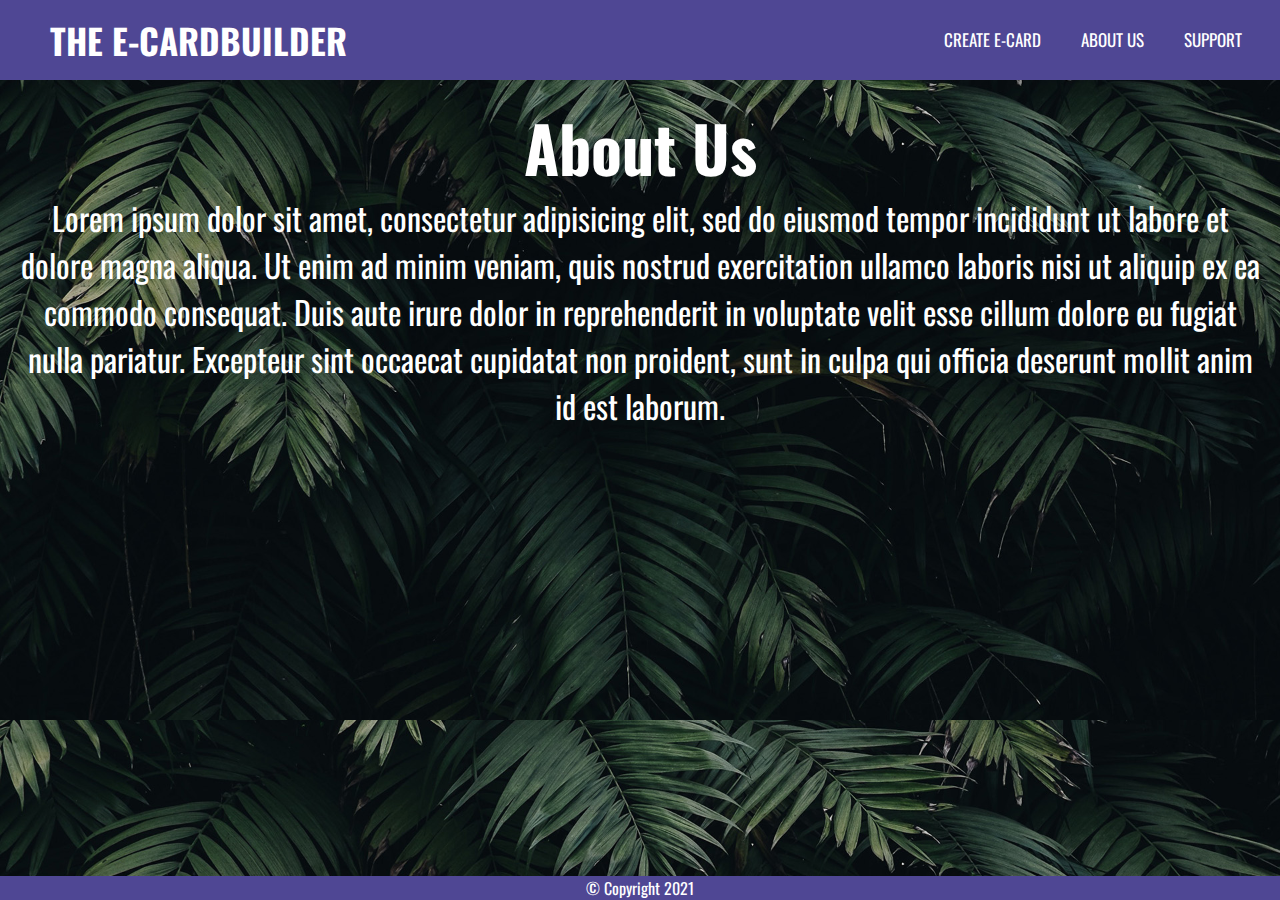
==== aboutus.html @ b6720fc0 "Renamed "Test" to "About Us" in the navigation bar" ====
<!DOCTYPE html>
<html lang="en" dir="ltr">
  <head>
    <meta charset="utf-8">
    <meta name="viewport" content="width=device-width, initial-scale=1.0">
    <link rel="stylesheet" href="aboutus.css">
    <link rel="icon" href="Media/Icons/Favicon1.png">
    <title>About Us</title>
  </head>
  <body>
    <nav>
      <label class="logo"><a href="index.html">THE E-CARDBUILDER</a></label>
      <ul>
        <li><a href="e-card.html">Create E-Card</a></li>
        <li><a href="aboutus.html">About Us</a></li>
        <li><a href="#">Support</a></li>
      </ul>
      <div id="content">
        <!-- Article -->
        <article>
          <h1>About Us</h1>
            <p>Lorem ipsum dolor sit amet, consectetur adipisicing elit, sed do eiusmod tempor incididunt ut labore et dolore magna aliqua. Ut enim ad minim veniam, quis nostrud exercitation ullamco laboris nisi ut aliquip ex ea commodo consequat. Duis aute irure dolor in reprehenderit in voluptate velit esse cillum dolore eu fugiat nulla pariatur. Excepteur sint occaecat cupidatat non proident, sunt in culpa qui officia deserunt mollit anim id est laborum.</p>
        </article>
        <!-- Footer -->
        <footer>© Copyright 2021</footer>
      </div>
    </nav>
  </body>
</html>
---- aboutus.css ----
/* Google Fonts */
@import url('https://fonts.googleapis.com/css2?family=Oswald:wght@300&display=swap');

/* Webpage Base */

*{
  list-style: none;
  text-decoration: none;
  padding: 0px;
  margin: 0px;
}

body{
  font-family: 'Oswald',sans-serif;
  background-image: url("Media/Images/leaf.jpg");
  background-size: cover;
}

/* Navigation Bar */

nav{
  background: #4f4794;
  height: 80px;
}

label.logo{
  color: white;
  font-size: 35px;
  line-height: 80px;
  padding: 0 50px;
  font-weight: bold;
}

label.logo a{
  color: white;
}

nav ul{
  float: right;
  margin-right: 20px;
}

nav ul li{
  display: inline-block;
  line-height: 80px;
  margin: 0 5px;
}

nav ul li a{
  color: white;
  font-size: 17px;
  padding: 7px 13px;
  border-radius: 3px;
  text-transform: uppercase;
}

nav ul li:hover{
  background-color: #36393E;
  border-bottom: : solid 1px transparent;
}

/* Homepage Content */
#content{
  color: white;
  padding: 10px;
  margin: 10px;
}

article{
  text-align: center;
  font-size: 2em;
}

footer{
  text-align: center;
  position: fixed;
  width: 100%;
  left: 0;
  bottom: 0;
  background-color: #4f4794;
}
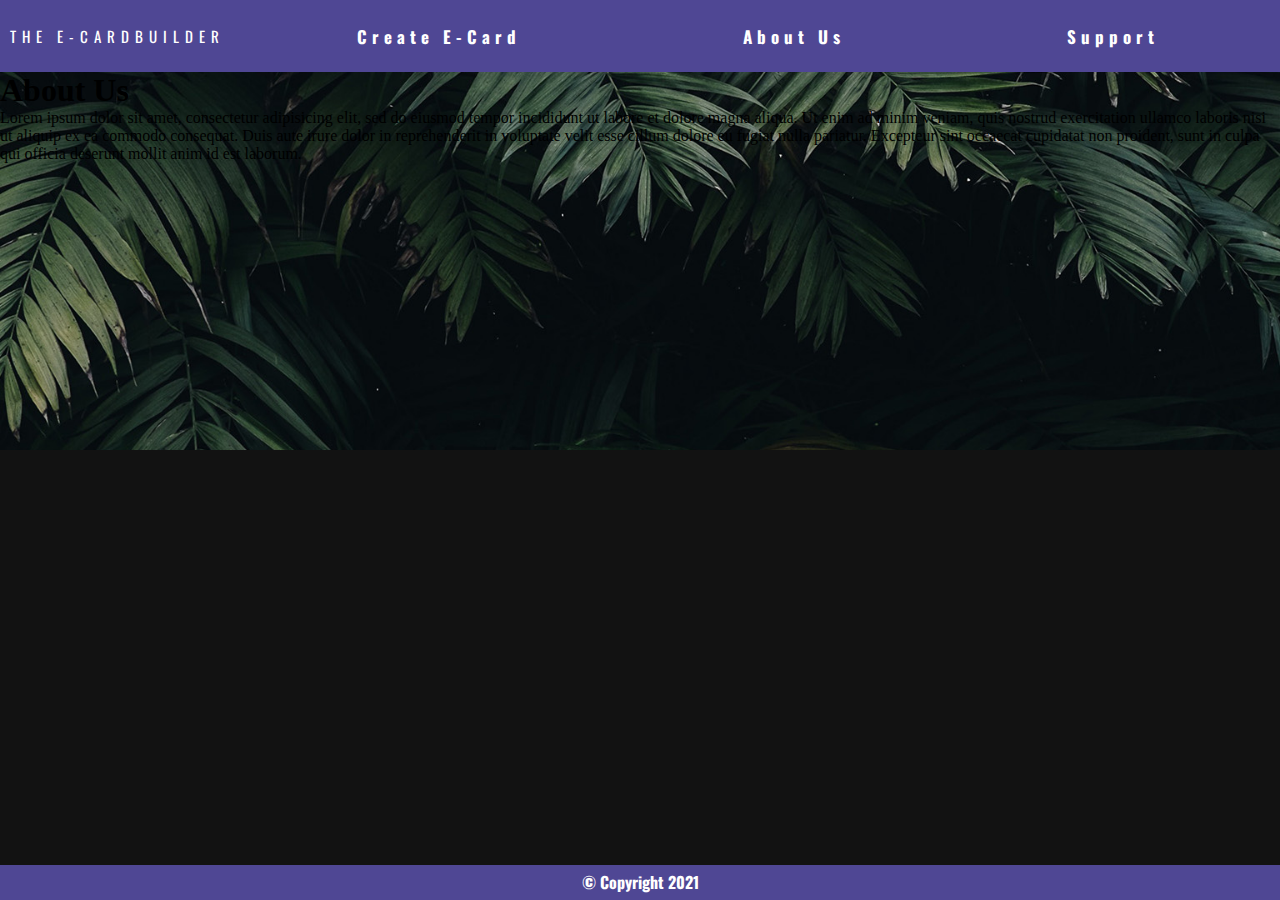
==== commit cf4724ab: "Overhauled About Us Webpage (WIP)" ====
--- a/aboutus.html
+++ b/aboutus.html
@@ -3,27 +3,34 @@
   <head>
     <meta charset="utf-8">
     <meta name="viewport" content="width=device-width, initial-scale=1.0">
-    <link rel="stylesheet" href="aboutus.css">
+    <link rel="stylesheet" type="text/css" href="aboutus.css" media="screen">
     <link rel="icon" href="Media/Icons/Favicon1.png">
     <title>About Us</title>
   </head>
   <body>
+    <script src="aboutus.js"></script>
     <nav>
       <label class="logo"><a href="index.html">THE E-CARDBUILDER</a></label>
-      <ul>
+      <ul class="nav-links">
         <li><a href="e-card.html">Create E-Card</a></li>
         <li><a href="aboutus.html">About Us</a></li>
         <li><a href="#">Support</a></li>
       </ul>
-      <div id="content">
-        <!-- Article -->
-        <article>
-          <h1>About Us</h1>
-            <p>Lorem ipsum dolor sit amet, consectetur adipisicing elit, sed do eiusmod tempor incididunt ut labore et dolore magna aliqua. Ut enim ad minim veniam, quis nostrud exercitation ullamco laboris nisi ut aliquip ex ea commodo consequat. Duis aute irure dolor in reprehenderit in voluptate velit esse cillum dolore eu fugiat nulla pariatur. Excepteur sint occaecat cupidatat non proident, sunt in culpa qui officia deserunt mollit anim id est laborum.</p>
-        </article>
-        <!-- Footer -->
-        <footer>© Copyright 2021</footer>
+      <div class = "hamburgerbutton">
+        <div class="line1"></div>
+        <div class="line2"></div>
+        <div class="line3"></div>
       </div>
+      <div id="backgroundpic">
+      </div>
+      <!-- Footer -->
     </nav>
+    <article>
+      <h1>About Us</h1>
+        <p>Lorem ipsum dolor sit amet, consectetur adipisicing elit, sed do eiusmod tempor incididunt ut labore et dolore magna aliqua. Ut enim ad minim veniam, quis nostrud exercitation ullamco laboris nisi ut aliquip ex ea commodo consequat. Duis aute irure dolor in reprehenderit in voluptate velit esse cillum dolore eu fugiat nulla pariatur. Excepteur sint occaecat cupidatat non proident, sunt in culpa qui officia deserunt mollit anim id est laborum.</p>
+    </article>
+    <footer>
+      <p id="copyright"> © Copyright 2021 </p>
+    </footer>
   </body>
 </html>
--- a/aboutus.css
+++ b/aboutus.css
@@ -1,81 +1,304 @@
-/* Google Fonts */
+/*Imported fonts*/
 @import url('https://fonts.googleapis.com/css2?family=Oswald:wght@300&display=swap');
 
-/* Webpage Base */
-
 *{
+  margin: 0px;
+  padding: 0px;
+  box-sizing: border-box;
+}
+
+html{
+  scroll-behavior: smooth;
+}
+
+body{
+  /* Body content to dark mode color */
+  background-color:#121212;
+}
+
+nav{
+  /* adjust the texts/links on nav bar */
+  display: flex;
+  /* justify the texts on nav bar */
+  justify-content: space-around;
+  /* align all texts/links in nav to center */
+  align-items: center;
+  /* adjustment of nav bar height */
+  min-height: 8vh;
+  /* nav bar color to purple */
+  background-color: #4f4794;
+  /* font used by the nav bar */
+  font-family: 'Oswald', sans-serif;
+}
+
+nav ul li{
+  padding: 7px 13px;
+  border-radius: 3px;
+}
+nav ul li:hover{
+  border-bottom: : solid 1px transparent;
+  background-color: #36393E;
+}
+
+.logo{
+  border-style: none;
+  /* text color */
+  color: white;
+  /* Make all logo texts uppercase */
+  text-transform: : uppercase;
+  /* adjust each letter text from each other */
+  letter-spacing: 6px;
+  /* Text font size */
+  font-size: 15px;
+}
+
+.logo a{
+  /* color to hide/mask hyperlink */
+  color: white;
+  text-decoration: none;
+}
+
+.nav-links{
+  /* adjust the links/texts in row*/
+  display: flex;
+  /* links color */
+  background-color: #4f4794;
+  justify-content: space-around;
+  /* adjust width in percent for flexibility */
+  width: 80%;
+}
+
+.nav-links li{
+  /* hide/remove the bullet on link on nav bar */
   list-style: none;
-  text-decoration: none;
-  padding: 0px;
-  margin: 0px;
-}
-
-body{
-  font-family: 'Oswald',sans-serif;
+}
+
+.nav-links a{
+  color: white;
+  text-decoration: none;
+  letter-spacing: 5px;
+  font-weight: bold;
+  font-size: 17px;
+}
+
+div p{
+  display: flex;
+  justify-content: center;
+  align-items: center;
+  text-align: center;
+}
+
+#backgroundpic{
+  display: block;
+  position: absolute;
+  background-repeat: no-repeat;
   background-image: url("Media/Images/leaf.jpg");
   background-size: cover;
-}
-
-/* Navigation Bar */
-
-nav{
-  background: #4f4794;
-  height: 80px;
-}
-
-label.logo{
-  color: white;
-  font-size: 35px;
-  line-height: 80px;
-  padding: 0 50px;
+  background-position: center;
+  background-attachment: fixed;
+  background-color: black;
+  height: 92%;
+  width: 100%;
+  /* opacity: 0.3; */
+  overflow: hidden;
+  z-index: -1;
+}
+
+#title{
+  color: white;
+  text-decoration: none;
+  position: relative;
+  font-size: 50px;
+  font-family: 'Oswald', sans-serif;
   font-weight: bold;
 }
 
-label.logo a{
-  color: white;
-}
-
-nav ul{
-  float: right;
-  margin-right: 20px;
-}
-
-nav ul li{
-  display: inline-block;
-  line-height: 80px;
-  margin: 0 5px;
-}
-
-nav ul li a{
-  color: white;
-  font-size: 17px;
+#desc{
+  color: white;
+  text-decoration: none;
+  position: relative;
+  font-size: 30px;
+  font-family: 'Oswald', sans-serif;
+  margin: auto;
+  max-width: 960px;
+}
+
+.imagebox{
+  display:grid;
+  color: grey;
+  grid-gap: 60px;
+  grid-template-areas:
+  "one two three";
+  width: 1024px;
+  height: 641px;
+  margin-left: auto;
+  margin-right: auto;
+  margin-top: 225px;
+  }
+
+.imagebox a{
+  color: white;
+  text-decoration: none;
+  letter-spacing: 1px;
   padding: 7px 13px;
-  border-radius: 3px;
-  text-transform: uppercase;
-}
-
-nav ul li:hover{
+  border-radius: 5px;
+  font-family: 'Oswald', sans-serif;
+  text-align: center;
+  bottom: 0px;
+}
+.imagebox a:hover{
+  border-bottom: : solid 1px transparent;
   background-color: #36393E;
-  border-bottom: : solid 1px transparent;
-}
-
-/* Homepage Content */
-#content{
-  color: white;
-  padding: 10px;
-  margin: 10px;
-}
-
-article{
-  text-align: center;
-  font-size: 2em;
+}
+
+.imagebox img{
+  width: 250px;
+  height: 350px;
+  margin-top: 10px;
+  text-align: center;
+}
+
+.box1,.box2,.box3{
+  border: solid 3px;
+  width: 300px;
+  height: 400px;
+  text-align: center;
 }
 
 footer{
-  text-align: center;
   position: fixed;
+  height: 35px;
   width: 100%;
-  left: 0;
+  background-color: #4f4794;
   bottom: 0;
-  background-color: #4f4794;
-}
+}
+
+p#copyright{
+  positon: absolute;
+  line-height: 35px;
+  width: 100%;
+  font-family: 'Oswald', sans-serif;
+  font-weight: bold;
+  color: white;
+  text-align: center;
+  bottom: 0;
+}
+
+/* For responsive website device */
+.hamburgerbutton div{
+  width: 25px;
+  height: 3px;
+  background-color: white;
+  margin: 5px;
+  transition: all 0.3s ease;
+}
+
+/* hamburger button for smaller devices */
+.hamburgerbutton{
+  /* to hide hamburger button when on normal display */
+  display: none;
+  /* change mouse to hand pointer when hover over the button */
+  cursor: pointer;
+}
+
+/* responsive web design for small devices */
+@media screen and(max-width: 1024px){
+  .nav-links{
+    width: 50%;
+  }
+}
+
+/* responsive web design for small devices */
+@media screen and (max-width: 600px) {
+  body{
+    /* hide horizontal scrollbar that exceed the max width above */
+    overflow-x: hidden;
+  }
+
+  #backgroundpic{
+    background-image: none;
+    background-color: #121212;
+  }
+
+
+
+  .nav-links .hamburgerbutton{
+    position: fixed;
+  }
+
+  .nav-links{
+    /* moves the links inside hamburger */
+    position: fixed;
+    right: 0px;
+    height: 100%;
+    top: 0vh;
+    background-color: #4f4794;
+    display: flex;
+    flex-direction: column;
+    align-items: center;
+    width: 35%;
+    transform: translateX(100%);
+    transition: transform 0.5s ease-in;
+  }
+
+  .nav-links li{
+    opacity: 0;
+  }
+
+  .hamburgerbutton{
+    /* to make hamburger button visible on responsive mode */
+    display: block;
+  }
+
+  .imagebox{
+    display: flex;
+    flex-direction: column;
+    justify-content: center;
+    width: 700px;
+    height: 800px;
+    align-items: center;
+    margin-top: 520px;
+    margin-right: 320px;
+    grid-gap: 20px;
+  }
+
+  .box1,.box2{
+    margin-right: 320px;
+    height: 800px;
+    width: 300px;
+  }
+
+  .box3{
+    margin-right: 320px;
+    height: 800px;
+    width: 300px;
+    bottom: 0px;
+  }
+}
+
+.nav-active{
+  transform: translateX(0%);
+  }
+
+@keyframes navLinkFade {
+    from{
+      opacity: 0;
+      transform: translateX(50px);
+  }
+    to{
+      opacity: 1;
+      transform: translateX(0px);
+  }
+}
+
+.button .line1{
+  transform: rotate(-45deg) translate(-5px,6px);
+}
+
+.button .line2{
+opacity: 0;
+}
+
+.button .line3{
+  transform: rotate(45deg) translate(-5px,-6px);
+}
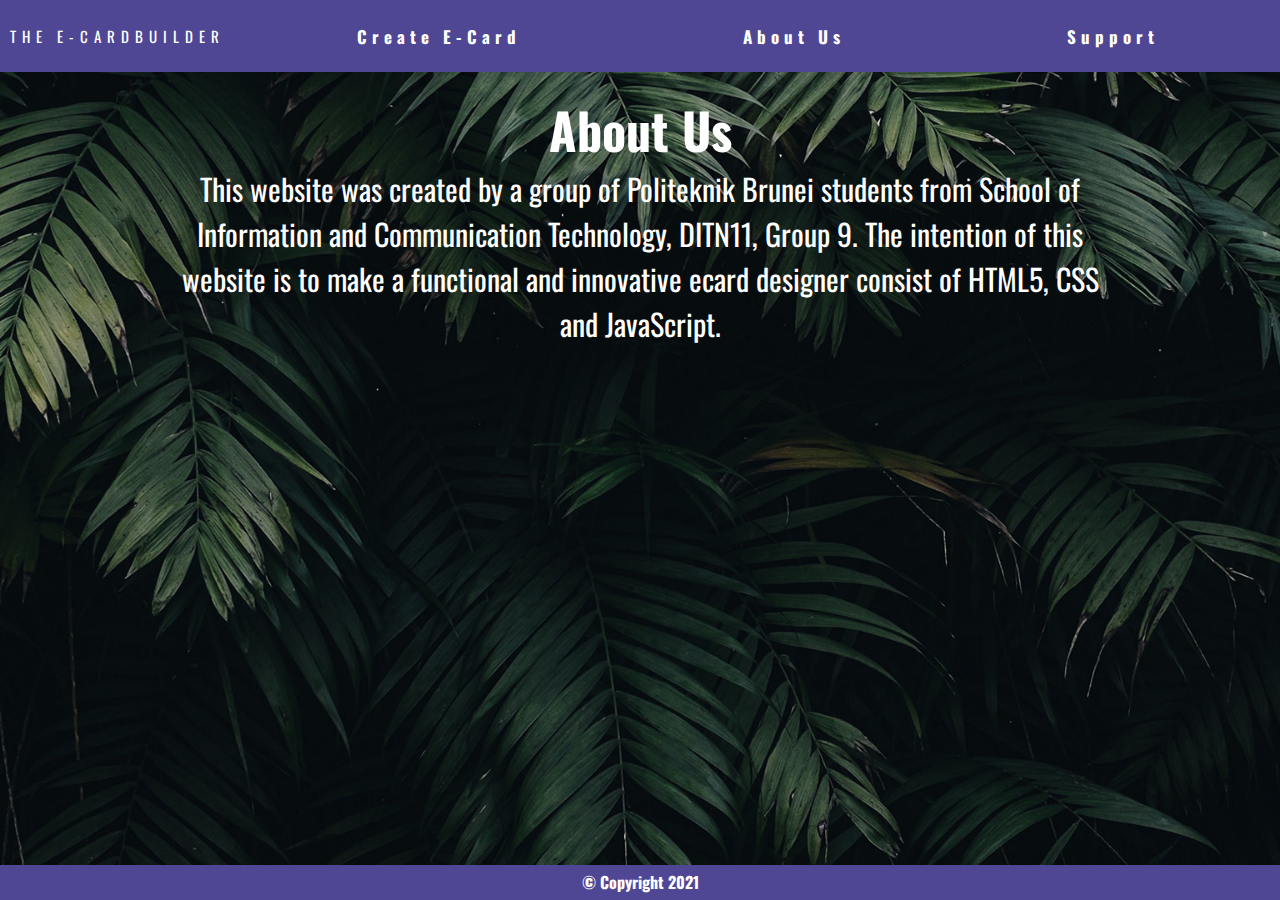
==== commit 388a02fc: "Updated About Us Webpage (WIP)" ====
--- a/aboutus.html
+++ b/aboutus.html
@@ -20,15 +20,20 @@
         <div class="line1"></div>
         <div class="line2"></div>
         <div class="line3"></div>
+      <!-- </div>
+      <div id="backgroundpic"> -->
       </div>
-      <div id="backgroundpic">
-      </div>
-      <!-- Footer -->
     </nav>
     <article>
-      <h1>About Us</h1>
-        <p>Lorem ipsum dolor sit amet, consectetur adipisicing elit, sed do eiusmod tempor incididunt ut labore et dolore magna aliqua. Ut enim ad minim veniam, quis nostrud exercitation ullamco laboris nisi ut aliquip ex ea commodo consequat. Duis aute irure dolor in reprehenderit in voluptate velit esse cillum dolore eu fugiat nulla pariatur. Excepteur sint occaecat cupidatat non proident, sunt in culpa qui officia deserunt mollit anim id est laborum.</p>
+      <h1 id="title">About Us</h1>
+        <p id="desc">This website was created by a group of Politeknik Brunei
+          students from School of Information and Communication Technology,
+           DITN11, Group 9. The intention of this website is to make a
+         functional and innovative ecard designer consist of HTML5, CSS
+        and JavaScript.</p>
+        <p></p>
     </article>
+    <!-- Footer -->
     <footer>
       <p id="copyright"> © Copyright 2021 </p>
     </footer>
--- a/aboutus.css
+++ b/aboutus.css
@@ -13,6 +13,11 @@
 
 body{
   /* Body content to dark mode color */
+  background-image: url("Media/Images/leaf.jpg");
+  background-repeat: no-repeat;
+  background-size: cover;
+  background-position: center;
+  background-attachment: fixed;
   background-color:#121212;
 }
 
@@ -88,7 +93,7 @@
   text-align: center;
 }
 
-#backgroundpic{
+/* #backgroundpic{
   display: block;
   position: absolute;
   background-repeat: no-repeat;
@@ -99,10 +104,9 @@
   background-color: black;
   height: 92%;
   width: 100%;
-  /* opacity: 0.3; */
   overflow: hidden;
   z-index: -1;
-}
+} */
 
 #title{
   color: white;
@@ -302,3 +306,12 @@
 .button .line3{
   transform: rotate(45deg) translate(-5px,-6px);
 }
+
+article{
+  font-family: 'Oswald', sans-serif;
+  max-width: 960px;
+  margin: auto;
+  padding: 20px;
+  color: white;
+  text-align: center;
+}
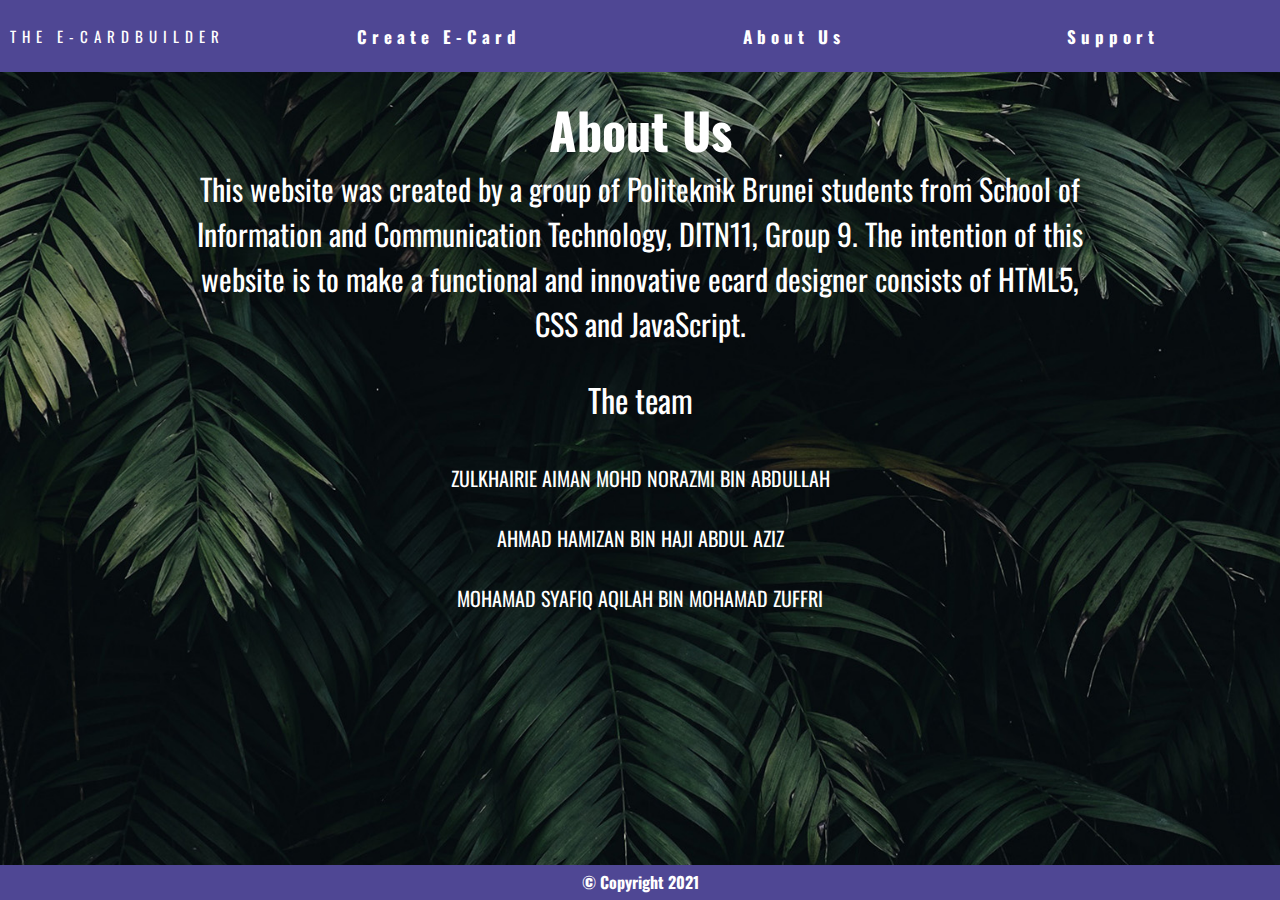
==== commit e4653ed8: "Updated About Us Webpage again (WIP)" ====
--- a/aboutus.html
+++ b/aboutus.html
@@ -29,9 +29,12 @@
         <p id="desc">This website was created by a group of Politeknik Brunei
           students from School of Information and Communication Technology,
            DITN11, Group 9. The intention of this website is to make a
-         functional and innovative ecard designer consist of HTML5, CSS
+         functional and innovative ecard designer consists of HTML5, CSS
         and JavaScript.</p>
-        <p></p>
+      <h2>The team</h2>
+        <p class="padbelow">ZULKHAIRIE AIMAN MOHD NORAZMI BIN ABDULLAH</p>
+        <p class="padbelow">AHMAD HAMIZAN BIN HAJI ABDUL AZIZ</p>
+        <p>MOHAMAD SYAFIQ AQILAH BIN MOHAMAD ZUFFRI</p>
     </article>
     <!-- Footer -->
     <footer>
--- a/aboutus.css
+++ b/aboutus.css
@@ -314,4 +314,19 @@
   padding: 20px;
   color: white;
   text-align: center;
-}
+
+}
+article h2{
+  padding-top: 30px;
+  padding-bottom: 40px;
+  font-size: 2em;
+  font-weight: normal;
+}
+
+article p{
+  font-size: 20px;
+}
+
+.padbelow{
+  padding-bottom: 30px;
+}
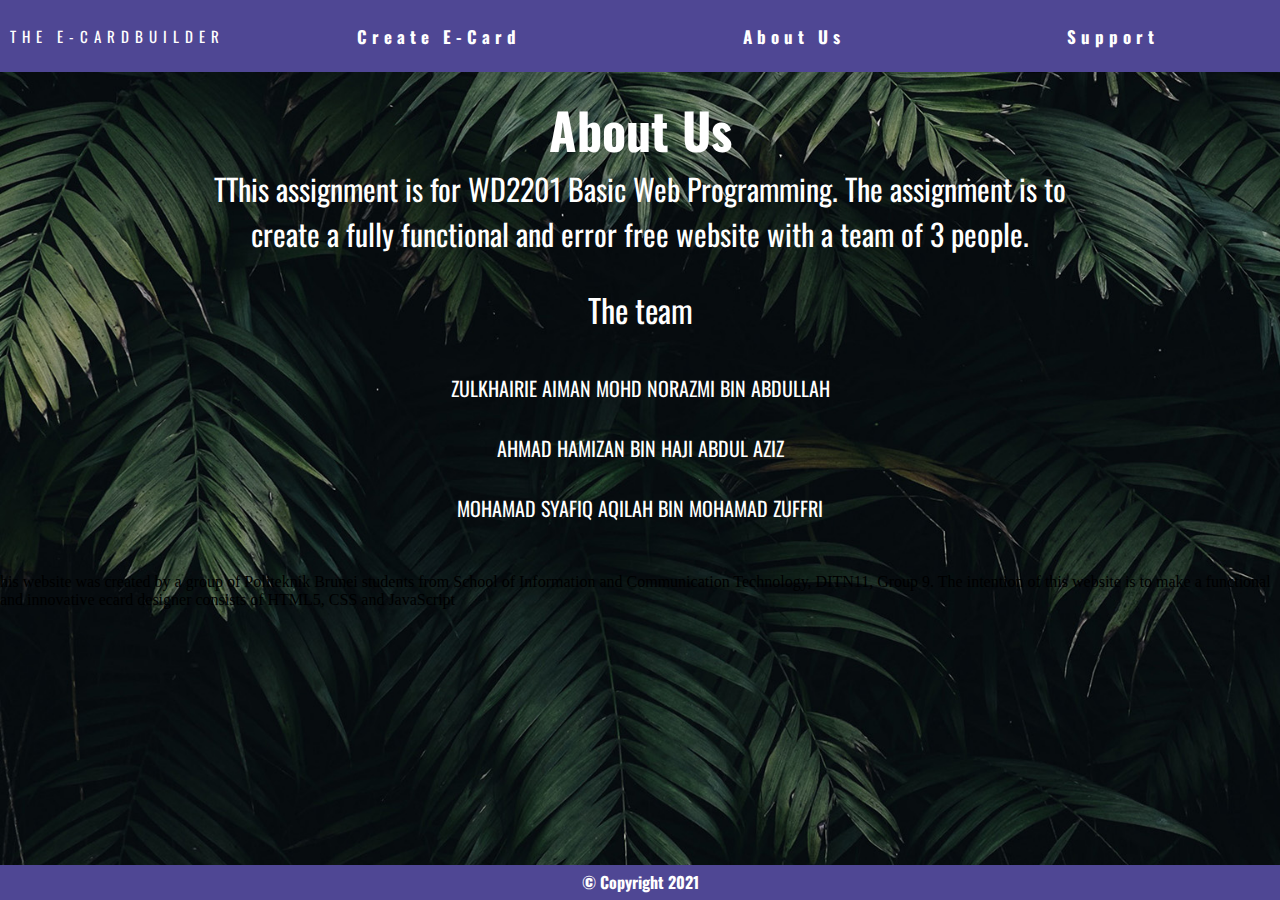
==== commit 9e016150: "Change About Us content and text aligned navigation bar" ====
--- a/aboutus.html
+++ b/aboutus.html
@@ -26,17 +26,19 @@
     </nav>
     <article>
       <h1 id="title">About Us</h1>
-        <p id="desc">This website was created by a group of Politeknik Brunei
+        <p id="desc">TThis assignment is for WD2201 Basic Web Programming.
+          The assignment is to create a fully functional and error
+          free website with a team of 3 people.</p>
+      <h2>The team</h2>
+        <p class="padbelow">ZULKHAIRIE AIMAN MOHD NORAZMI BIN ABDULLAH</p>
+        <p class="padbelow">AHMAD HAMIZAN BIN HAJI ABDUL AZIZ</p>
+        <p class="padbelow">MOHAMAD SYAFIQ AQILAH BIN MOHAMAD ZUFFRI</p>
+    </article>
+    <!-- Footer -->his website was created by a group of Politeknik Brunei
           students from School of Information and Communication Technology,
            DITN11, Group 9. The intention of this website is to make a
          functional and innovative ecard designer consists of HTML5, CSS
-        and JavaScript.</p>
-      <h2>The team</h2>
-        <p class="padbelow">ZULKHAIRIE AIMAN MOHD NORAZMI BIN ABDULLAH</p>
-        <p class="padbelow">AHMAD HAMIZAN BIN HAJI ABDUL AZIZ</p>
-        <p>MOHAMAD SYAFIQ AQILAH BIN MOHAMAD ZUFFRI</p>
-    </article>
-    <!-- Footer -->
+        and JavaScript
     <footer>
       <p id="copyright"> © Copyright 2021 </p>
     </footer>
--- a/aboutus.css
+++ b/aboutus.css
@@ -253,31 +253,6 @@
     /* to make hamburger button visible on responsive mode */
     display: block;
   }
-
-  .imagebox{
-    display: flex;
-    flex-direction: column;
-    justify-content: center;
-    width: 700px;
-    height: 800px;
-    align-items: center;
-    margin-top: 520px;
-    margin-right: 320px;
-    grid-gap: 20px;
-  }
-
-  .box1,.box2{
-    margin-right: 320px;
-    height: 800px;
-    width: 300px;
-  }
-
-  .box3{
-    margin-right: 320px;
-    height: 800px;
-    width: 300px;
-    bottom: 0px;
-  }
 }
 
 .nav-active{
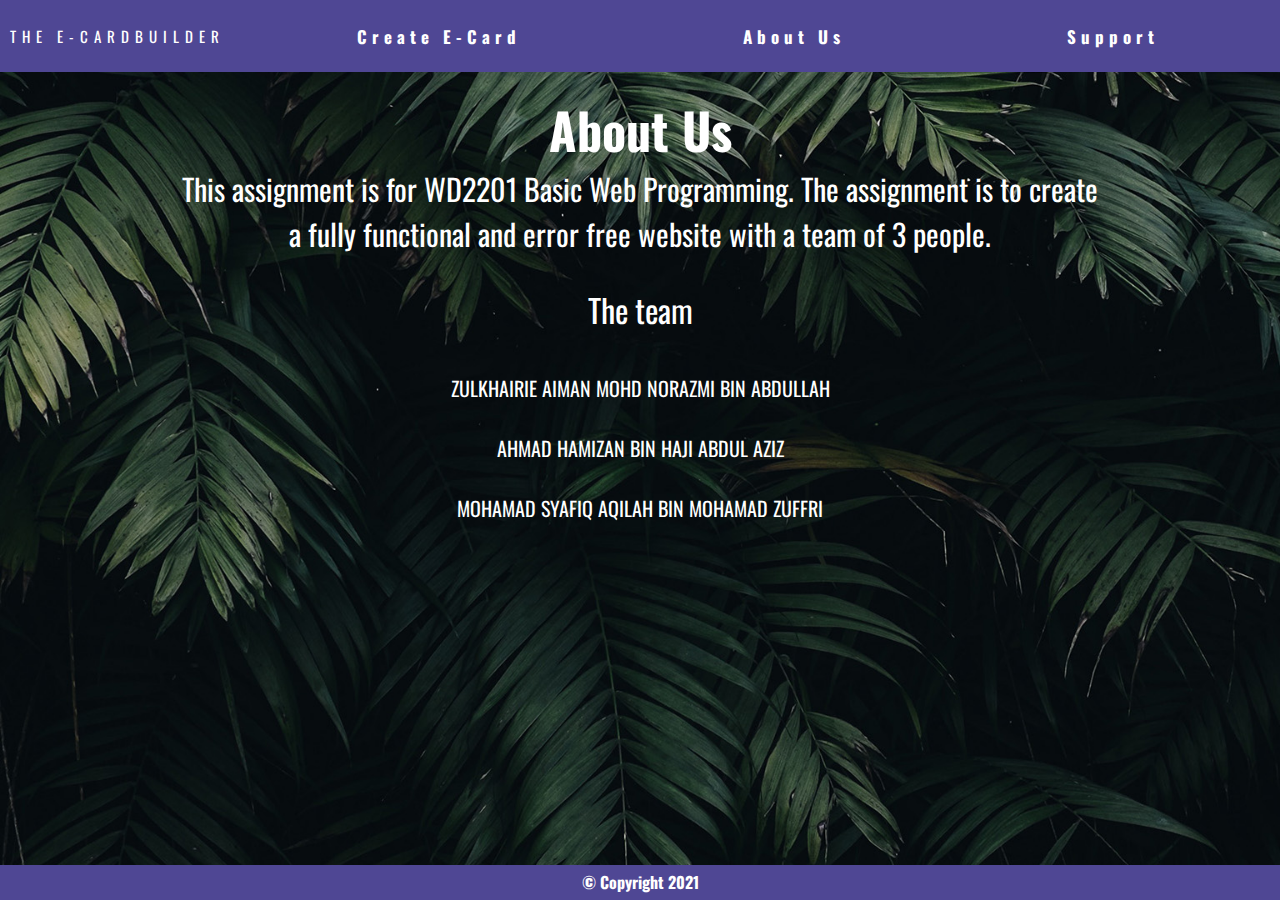
==== commit d875e371: "Bug fixes in aboutus.html" ====
--- a/aboutus.html
+++ b/aboutus.html
@@ -26,7 +26,7 @@
     </nav>
     <article>
       <h1 id="title">About Us</h1>
-        <p id="desc">TThis assignment is for WD2201 Basic Web Programming.
+        <p id="desc">This assignment is for WD2201 Basic Web Programming.
           The assignment is to create a fully functional and error
           free website with a team of 3 people.</p>
       <h2>The team</h2>
@@ -34,11 +34,7 @@
         <p class="padbelow">AHMAD HAMIZAN BIN HAJI ABDUL AZIZ</p>
         <p class="padbelow">MOHAMAD SYAFIQ AQILAH BIN MOHAMAD ZUFFRI</p>
     </article>
-    <!-- Footer -->his website was created by a group of Politeknik Brunei
-          students from School of Information and Communication Technology,
-           DITN11, Group 9. The intention of this website is to make a
-         functional and innovative ecard designer consists of HTML5, CSS
-        and JavaScript
+    <!-- Footer -->
     <footer>
       <p id="copyright"> © Copyright 2021 </p>
     </footer>
